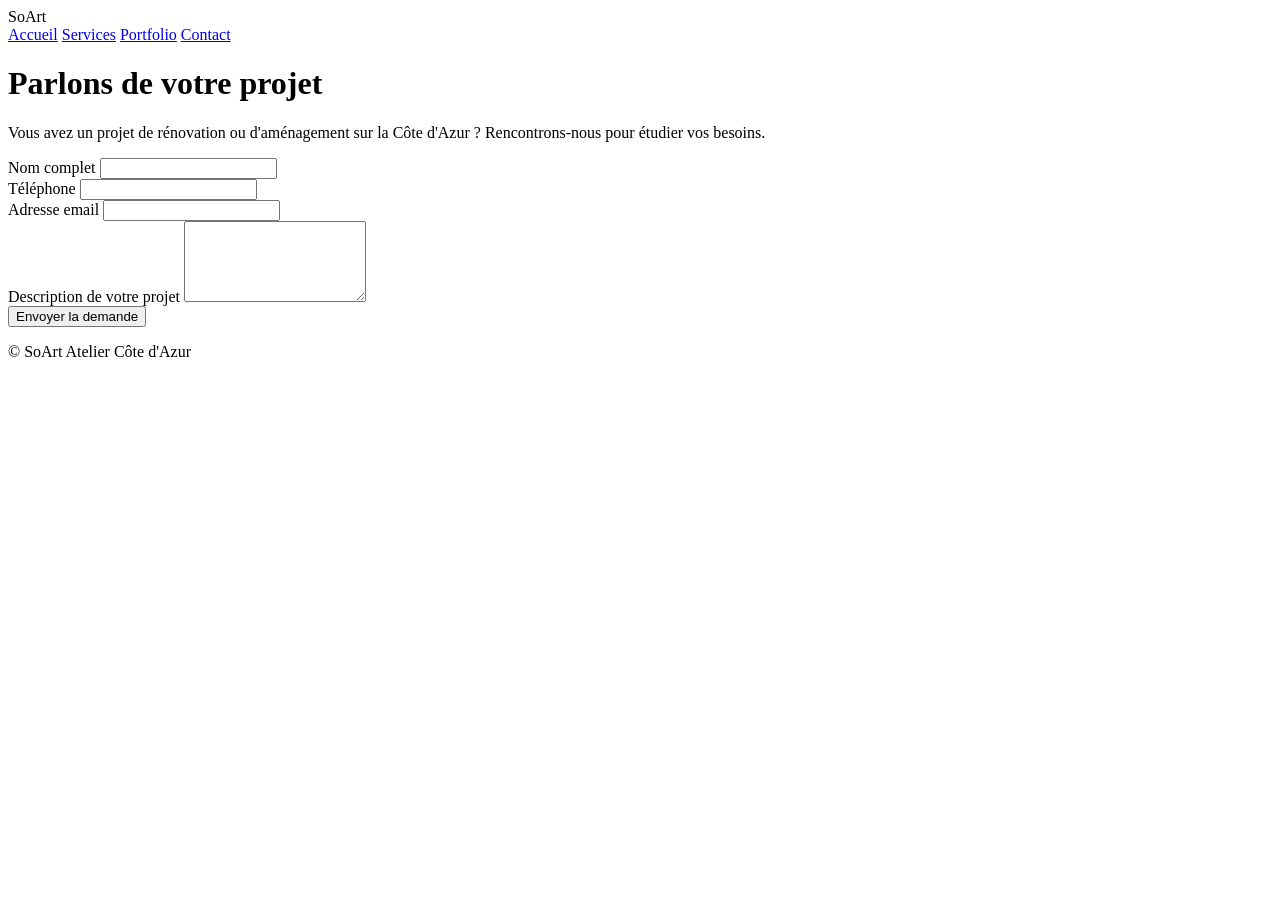
==== contact.html @ e6c0c353 "Rename gemini-code-1780420882407.html to contact.html" ====
<!DOCTYPE html>
<html lang="fr">
<head>
    <meta charset="utf-8">
    <meta name="viewport" content="width=device-width, initial-scale=1.0">
    <title>Contact | SoArt Atelier</title>
    <link rel="stylesheet" href="css/style.css">
</head>
<body>
    <header>
        <div class="logo">SoArt</div>
        <nav>
            <a href="index.html">Accueil</a>
            <a href="services.html">Services</a>
            <a href="portfolio.html">Portfolio</a>
            <a href="contact.html" class="active">Contact</a>
        </nav>
    </header>

    <main class="container page-content">
        <div class="contact-wrapper">
            <div class="contact-info">
                <h1>Parlons de votre projet</h1>
                <p>Vous avez un projet de rénovation ou d'aménagement sur la Côte d'Azur ? Rencontrons-nous pour étudier vos besoins.</p>
            </div>
            <form class="form-project">
                <div class="form-group">
                    <label for="name">Nom complet</label>
                    <input type="text" id="name" required>
                </div>
                <div class="form-group">
                    <label for="phone">Téléphone</label>
                    <input type="tel" id="phone">
                </div>
                <div class="form-group">
                    <label for="email">Adresse email</label>
                    <input type="email" id="email" required>
                </div>
                <div class="form-group">
                    <label for="message">Description de votre projet</label>
                    <textarea id="message" rows="5" required></textarea>
                </div>
                <button type="submit" class="btn btn-submit">Envoyer la demande</button>
            </form>
        </div>
    </main>

    <footer>
        <p>&copy; SoArt Atelier Côte d'Azur</p>
    </footer>
</body>
</html>
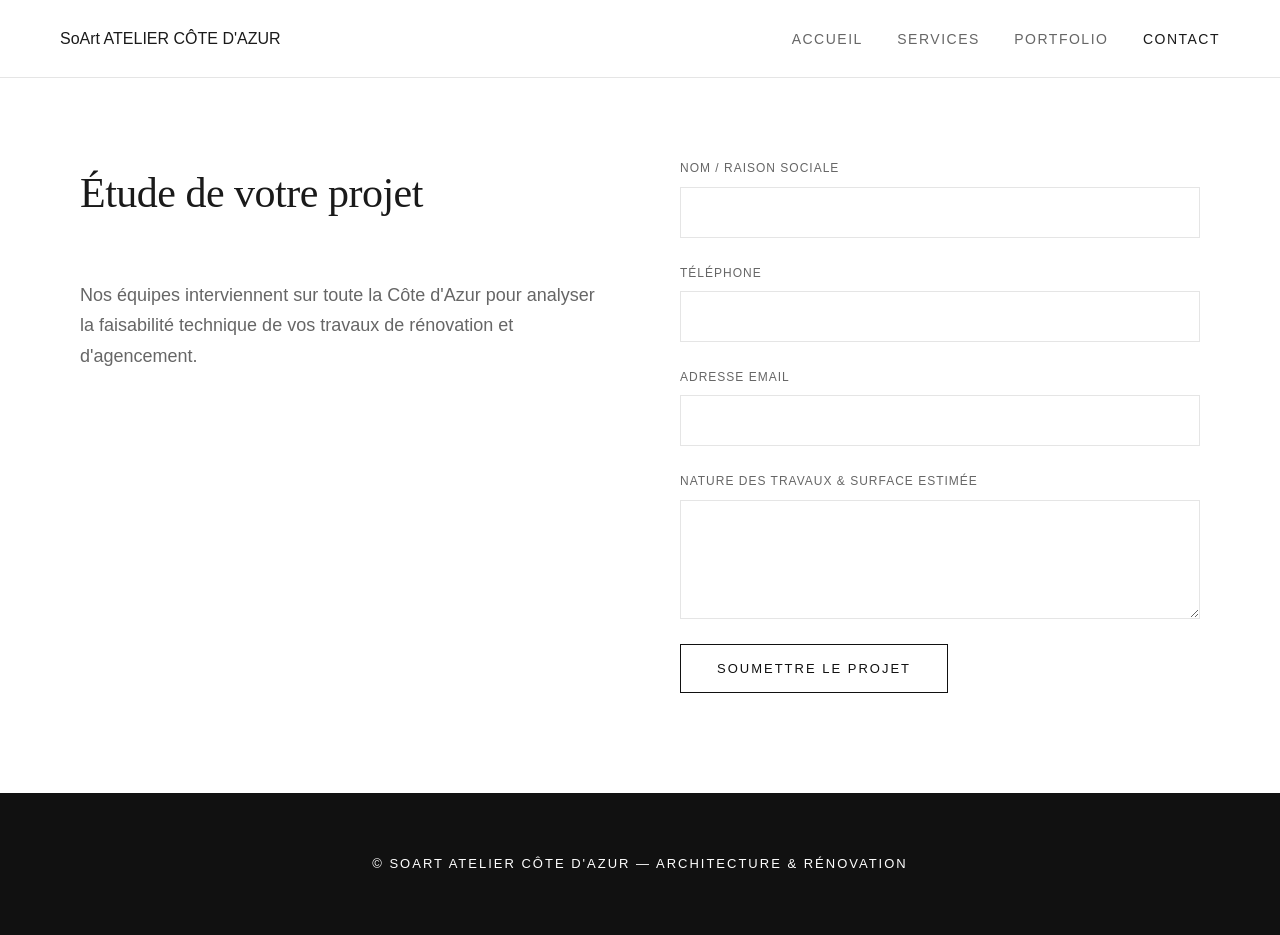
==== commit fc3e6c8f: "Update contact.html" ====
--- a/contact.html
+++ b/contact.html
@@ -8,7 +8,11 @@
 </head>
 <body>
     <header>
-        <div class="logo">SoArt</div>
+        <div class="brand-logo">
+            <span class="main-title">SoArt</span>
+            <span class="sub-title-1">ATELIER</span>
+            <span class="sub-title-2">CÔTE D'AZUR</span>
+        </div>
         <nav>
             <a href="index.html">Accueil</a>
             <a href="services.html">Services</a>
@@ -20,12 +24,12 @@
     <main class="container page-content">
         <div class="contact-wrapper">
             <div class="contact-info">
-                <h1>Parlons de votre projet</h1>
-                <p>Vous avez un projet de rénovation ou d'aménagement sur la Côte d'Azur ? Rencontrons-nous pour étudier vos besoins.</p>
+                <h1>Étude de votre projet</h1>
+                <p>Nos équipes interviennent sur toute la Côte d'Azur pour analyser la faisabilité technique de vos travaux de rénovation et d'agencement.</p>
             </div>
             <form class="form-project">
                 <div class="form-group">
-                    <label for="name">Nom complet</label>
+                    <label for="name">Nom / Raison Sociale</label>
                     <input type="text" id="name" required>
                 </div>
                 <div class="form-group">
@@ -37,16 +41,16 @@
                     <input type="email" id="email" required>
                 </div>
                 <div class="form-group">
-                    <label for="message">Description de votre projet</label>
+                    <label for="message">Nature des travaux & surface estimée</label>
                     <textarea id="message" rows="5" required></textarea>
                 </div>
-                <button type="submit" class="btn btn-submit">Envoyer la demande</button>
+                <button type="submit" class="btn btn-submit">Soumettre le projet</button>
             </form>
         </div>
     </main>
 
     <footer>
-        <p>&copy; SoArt Atelier Côte d'Azur</p>
+        <p>&copy; SoArt Atelier Côte d'Azur — Architecture & Rénovation</p>
     </footer>
 </body>
 </html>
--- a/css/style.css
+++ b/css/style.css
@@ -0,0 +1,281 @@
+:root {
+    --bg-color: #ffffff;
+    --text-color: #1a1a1a;
+    --text-muted: #666666;
+    --border-color: #e5e5e5;
+    --accent-color: #111111;
+    --font-serif: "Didot", "Bodoni MT", "Cinzel", "Georgia", serif;
+    --font-sans: "Inter", "Helvetica Neue", Arial, sans-serif;
+}
+
+* {
+    box-sizing: border-box;
+    margin: 0;
+    padding: 0;
+}
+
+body {
+    background: var(--bg-color);
+    color: var(--text-color);
+    font-family: var(--font-sans);
+    line-height: 1.7;
+    -webkit-font-smoothing: antialiased;
+}
+
+.container {
+    max-width: 1200px;
+    margin: 0 auto;
+    padding: 0 40px;
+}
+
+/* Header & Nav */
+header {
+    position: sticky;
+    top: 0;
+    background: rgba(255, 255, 255, 0.95);
+    border-bottom: 1px solid var(--border-color);
+    padding: 25px 60px;
+    display: flex;
+    justify-content: space-between;
+    align-items: center;
+    z-index: 100;
+    backdrop-filter: blur(5px);
+}
+
+.logo {
+    font-size: 32px;
+    font-family: var(--font-serif);
+    letter-spacing: 1px;
+}
+
+nav a {
+    margin-left: 30px;
+    color: var(--text-muted);
+    text-decoration: none;
+    font-size: 14px;
+    text-transform: uppercase;
+    letter-spacing: 1.5px;
+    transition: color 0.3s ease;
+}
+
+nav a:hover, nav a.active {
+    color: var(--text-color);
+}
+
+/* Hero section */
+.hero {
+    height: 85vh;
+    display: flex;
+    align-items: center;
+    justify-content: center;
+    text-align: center;
+    background: #fcfcfc;
+    border-bottom: 1px solid var(--border-color);
+}
+
+.hero h1 {
+    font-size: 110px;
+    font-weight: 400;
+    margin-bottom: 10px;
+    font-family: var(--font-serif);
+    letter-spacing: -2px;
+}
+
+.hero h2 {
+    font-size: 13px;
+    font-weight: 400;
+    letter-spacing: 6px;
+    color: var(--text-muted);
+    margin-bottom: 30px;
+}
+
+.hero p {
+    font-size: 18px;
+    color: var(--text-muted);
+    margin-bottom: 40px;
+    font-weight: 300;
+}
+
+/* Buttons */
+.btn {
+    padding: 16px 36px;
+    border: 1px solid var(--accent-color);
+    text-decoration: none;
+    color: var(--accent-color);
+    display: inline-block;
+    font-size: 13px;
+    text-transform: uppercase;
+    letter-spacing: 2px;
+    transition: all 0.3s ease;
+    background: transparent;
+    cursor: pointer;
+}
+
+.btn:hover {
+    background: var(--accent-color);
+    color: var(--bg-color);
+}
+
+/* Sections globales */
+.page-content {
+    padding-top: 80px;
+    padding-bottom: 100px;
+}
+
+.page-content h1 {
+    font-family: var(--font-serif);
+    font-size: 42px;
+    font-weight: 400;
+    margin-bottom: 50px;
+    letter-spacing: -0.5px;
+}
+
+.manifesto {
+    padding: 120px 0;
+    text-align: center;
+}
+
+.manifesto h2 {
+    font-family: var(--font-serif);
+    font-size: 36px;
+    font-weight: 400;
+    margin-bottom: 25px;
+}
+
+.manifesto p {
+    font-size: 20px;
+    max-width: 750px;
+    margin: 0 auto;
+    color: var(--text-muted);
+    font-weight: 300;
+}
+
+/* Grids & Cards */
+.grid {
+    display: grid;
+    grid-template-columns: repeat(auto-fit, minmax(320px, 1fr));
+    gap: 40px;
+}
+
+.card {
+    border: 1px solid var(--border-color);
+    padding: 40px;
+    background: #fff;
+    transition: transform 0.3s ease, border-color 0.3s ease;
+}
+
+.card:hover {
+    border-color: #111;
+}
+
+.card h3 {
+    font-family: var(--font-serif);
+    font-size: 22px;
+    font-weight: 400;
+    margin-bottom: 15px;
+}
+
+.card p {
+    color: var(--text-muted);
+    font-size: 15px;
+}
+
+/* Portfolio */
+.portfolio-grid .card {
+    padding: 0;
+    border: none;
+}
+
+.portfolio-grid .card h3 {
+    margin-top: 15px;
+    font-size: 20px;
+    margin-bottom: 5px;
+}
+
+.portfolio-grid .card span {
+    font-size: 13px;
+    color: var(--text-muted);
+    text-transform: uppercase;
+    letter-spacing: 1px;
+}
+
+.placeholder-img {
+    aspect-ratio: 4/3;
+    background: #f5f5f5;
+    transition: opacity 0.3s ease;
+}
+
+.portfolio-grid .card:hover .placeholder-img {
+    opacity: 0.8;
+}
+
+/* Formulaires & Contact */
+.contact-wrapper {
+    display: grid;
+    grid-template-columns: 1fr 1fr;
+    gap: 80px;
+}
+
+.contact-info p {
+    font-size: 18px;
+    color: var(--text-muted);
+    margin-top: 20px;
+    font-weight: 300;
+}
+
+.form-project {
+    display: flex;
+    flex-direction: column;
+    gap: 25px;
+}
+
+.form-group {
+    display: flex;
+    flex-direction: column;
+    gap: 8px;
+}
+
+.form-group label {
+    font-size: 12px;
+    text-transform: uppercase;
+    letter-spacing: 1px;
+    color: var(--text-muted);
+}
+
+input, textarea {
+    padding: 16px;
+    border: 1px solid var(--border-color);
+    font-family: var(--font-sans);
+    font-size: 15px;
+    background: #fff;
+    outline: none;
+    transition: border-color 0.3s ease;
+}
+
+input:focus, textarea:focus {
+    border-color: var(--accent-color);
+}
+
+.btn-submit {
+    align-self: flex-start;
+}
+
+/* Footer */
+footer {
+    background: #111;
+    color: #fff;
+    padding: 60px;
+    text-align: center;
+    font-size: 13px;
+    letter-spacing: 2px;
+    text-transform: uppercase;
+}
+
+/* Responsive */
+@media (max-width: 900px) {
+    header { padding: 20px 30px; flex-direction: column; gap: 15px; }
+    nav a { margin: 0 10px; }
+    .hero h1 { font-size: 60px; }
+    .contact-wrapper { grid-template-columns: 1fr; gap: 40px; }
+    .page-content { padding-top: 40px; }
+}
